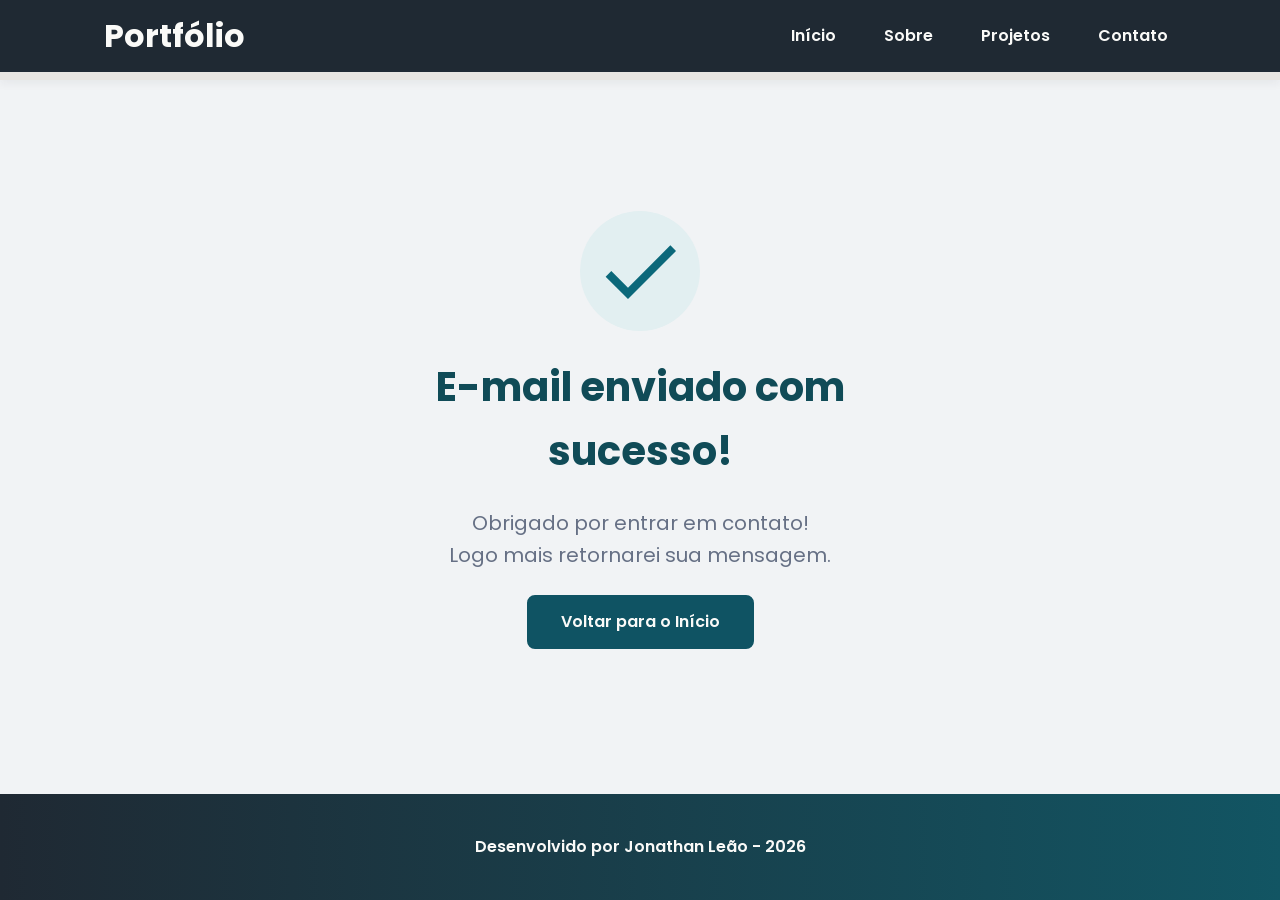
==== success.html @ 7e12179d "✨ New Feature:  Implementa validações e funcionalidades JavaScript" ====
<!DOCTYPE html>
<html lang="pt-br">

<head>
    <meta charset="UTF-8">
    <meta name="viewport" content="width=device-width, initial-scale=1.0">
    <meta name="author" content="Jonathan Leão">

    <meta name="description"
        content="Confirmação de envio de mensagem do portfólio de Jonathan Leão.">

    <meta name="robots" content="noindex, follow">

    <!-- Fonte do Google - Poppins -->
    <link href="https://fonts.googleapis.com/css2?family=Poppins&display=swap" rel="stylesheet">

    <!-- Favicon -->
    <link rel="icon" type="image/svg+xml" href="./assets/img/favicon.svg">

    <!-- CSS -->
    <link rel="stylesheet" href="./assets/css/styles.css">

    <title>Mensagem Enviada | Jonathan Leão</title>
</head>

<body>

    <!-- Cabeçalho da Página -->
    <header>
        <div class="menu-content">
            <a href="index.html" id="titulo">Portfólio</a>

            <!-- Menu de Navegação -->
            <nav>
                <ul class="menu-list">
                    <li><a href="index.html#hero">Início</a></li>
                    <li><a href="index.html#about">Sobre</a></li>
                    <li><a href="index.html#projects">Projetos</a></li>
                    <li><a href="index.html#contact">Contato</a></li>
                </ul>
            </nav>
        </div>
    </header>

    <!-- Conteúdo Principal da Página -->
    <main>

        <!-- Mensagem de Sucesso -->
        <section class="success-container">
            <article class="success-content">

                <figure class="success-icon">
                    <img src="./assets/img/success.svg"
                        alt="Ilustração de mensagem enviada com sucesso"
                        class="float-animation">
                </figure>

                <h1>E-mail enviado com sucesso!</h1>

                <h2>
                    Obrigado por entrar em contato!<br>
                    Logo mais retornarei sua mensagem.
                </h2>

                <a href="index.html" class="botao">Voltar para o Início</a>

            </article>
        </section>

    </main>

    <!-- Rodapé da Página -->
    <footer>
        Desenvolvido por Jonathan Leão - 2026
    </footer>

</body>

</html>
---- assets/css/styles.css ----
* {
    margin: 0;
    padding: 0;
    box-sizing: border-box;
    font-family: 'Poppins', sans-serif;
    font-weight: 400;
    text-decoration: none;
    outline: none;
}

:root {
    /* Paleta de Cores - Azul */
    --blue-50: #F2F7F7;
    --blue-100: #E2EFF1;
    --blue-200: #C7E0E4;
    --blue-300: #91BEC6;
    --blue-400: #5796A2;
    --blue-500: #176B7A;
    --blue-600: #155F6D;
    --blue-700: #125563;
    --blue-800: #104B57;
    --blue-900: #0D3D47;

    /* Cores Neutras */
    --gray-200: #E7E5E1;
    --gray-400: #667085;
    --graphite: #1F2933;
    --black: #2D3748;
    --white: #FAFAF8;
    --page-bg: #F1F3F5;

    /* Cores de Estado */
    --error: #e63946;

    /* Sombras */
    --shadow-sm: 0 0.25rem 0.5rem rgba(31, 41, 51, 0.05);
    --shadow-md: 0 0.25rem 0.75rem rgba(23, 107, 122, 0.16);
    --shadow-lg: 0 0.5rem 1.5rem rgba(31, 41, 51, 0.10);

    /* Espaçamentos */
    --spacing-xs: 0.5rem;
    --spacing-sm: 1rem;
    --spacing-md: 1.5rem;
    --spacing-lg: 2rem;
    --spacing-xl: 3rem;
    --spacing-2xl: 4rem;

    /* Tamanhos de Fonte */
    --text-sm: 0.75rem;
    --text-base: 1rem;
    --text-lg: 1.25rem;
    --text-xl: 1.5rem;
    --text-2xl: 2rem;
    --text-3xl: 2.5rem;

    /* Border Radius */
    --radius-sm: 0.25rem;
    --radius-md: 0.5rem;
    --radius-lg: 1rem;
    --radius-xl: 2rem;
    --radius-full: 50%;

    /* Animação Padrão */
    --transition-default: all 0.3s ease;
}

html {
    scroll-behavior: smooth;
}

body {
    display: flex;
    flex-direction: column;
    min-height: 100vh;
    background-color: var(--page-bg);
    line-height: 1.6;
    color: var(--black);
}

main {
    flex: 1;
}

.section-container {
    max-width: 70rem;
    margin: 0 auto;
    padding: var(--spacing-xl) var(--spacing-md);
    scroll-margin-top: 6rem;
}

.buttons-container {
    display: flex;
    gap: var(--spacing-sm);
}

.botao,
.botao-outline {
    display: inline-block;
    padding: 0.75rem 2rem;
    border: 0.15rem solid transparent;
    border-radius: var(--radius-md);
    font-size: var(--text-base);
    font-weight: 600;
    text-align: center;
    cursor: pointer;
    transition: var(--transition-default);
}

/* Botão preenchido (primário) */
.botao {
    border-color: #0F5363;
    background-color: #0F5363;
    color: var(--white);
}

.botao:hover {
    border-color: #0B4350;
    background-color: #0B4350;
}

/* Botão outline (secundário) */
.botao-outline {
    border-color: var(--blue-500);
    background-color: transparent;
    color: var(--blue-500);
}

.botao-outline:hover {
    border-color: var(--blue-500);
    background-color: var(--blue-500);
    color: var(--white);
    transform: translateY(-0.25rem);
}

/* Modificador para botões pequenos (usado em projetos) */
.botao.botao-sm,
.botao-outline.botao-sm {
    min-width: 6rem;
    padding: 0.25rem var(--spacing-sm);
    border-width: 0.125rem;
    border-radius: 0.25rem;
    font-size: var(--text-sm);
}

header {
    position: sticky;
    top: 0;
    z-index: 1000;
    width: 100%;
    height: 5rem;
    border-bottom: var(--spacing-xs) solid var(--gray-200);
    background-color: var(--graphite);
    box-shadow: var(--shadow-sm);
}

header a {
    font-weight: 600;
    color: var(--white);
    transition: color 0.3s ease;
}

header a:hover {
    color: var(--blue-300);
}

#titulo {
    font-size: var(--text-2xl);
    font-weight: 700;
}

.menu-content {
    display: flex;
    justify-content: space-between;
    align-items: center;
    max-width: 70rem;
    height: 100%;
    margin: 0 auto;
    padding: 0 var(--spacing-md);
}

.menu-list {
    display: flex;
    gap: var(--spacing-lg);
    list-style: none;
}

.menu-list a {
    padding: var(--spacing-xs);
}

.hero-container {
    display: flex;
    align-items: center;
    gap: var(--spacing-2xl);
    min-height: calc(100vh - 5rem);
}

.hero-content {
    display: flex;
    flex: 1;
    flex-direction: column;
    gap: var(--spacing-md);
}

.hero-content span {
    font-size: var(--text-xl);
    font-weight: 700;
}

.hero-content h1 {
    font-size: var(--text-3xl);
    font-weight: 700;
}

.hero-content p,
.about-content p,
.contact-info p {
    font-size: var(--text-lg);
    color: var(--gray-400);
}

.hero-image {
    display: flex;
    flex: 1;
    justify-content: center;
}

.hero-image img {
    width: 100%;
    max-width: 100%;
    border-radius: var(--radius-xl);
}

/* Animação flutuante */
@keyframes float {

    0%,
    100% {
        transform: translateY(0);
    }

    50% {
        transform: translateY(-1.25rem);
    }
}

.float-animation {
    animation: float 3s ease-in-out infinite;
}

.about-container {
    display: flex;
    align-items: center;
    gap: var(--spacing-2xl);
    margin: var(--spacing-2xl) auto;
    border-radius: var(--radius-lg);
    background-color: var(--white);
}

.about-image {
    flex: 0 0 17.5rem;
}

.about-image img {
    width: 100%;
    border: 0.35rem solid var(--blue-500);
    border-radius: var(--radius-full);
    box-shadow: var(--shadow-lg);
}

.about-content h2,
.projects-container h2,
.contact-info h2 {
    margin-bottom: var(--spacing-md);
    font-size: var(--text-3xl);
    font-weight: 700;
    color: var(--blue-800);
}

.about-content p {
    margin-bottom: var(--spacing-sm);
    text-align: justify;
}

.about-buttons-data {
    display: flex;
    justify-content: space-between;
    align-items: center;
    gap: var(--spacing-lg);
    margin-top: var(--spacing-lg);
}

.about-buttons-data .botao {
    margin-right: auto;
}

.data-container {
    display: flex;
    gap: var(--spacing-lg);
    margin-top: 0;
}

.data-item {
    display: flex;
    flex-direction: column;
    align-items: center;
}

.data-number {
    font-size: var(--text-xl);
    font-weight: 700;
    text-align: center;
    color: var(--blue-500);
}

.data-label {
    font-size: var(--text-base);
    text-align: center;
    color: var(--gray-400);
}

.projects-container {
    scroll-margin-top: 3rem;
    margin: var(--spacing-2xl) auto;
    text-align: center;
}

.projects-swiper {
    position: relative;
    width: 100%;
    padding: var(--spacing-sm) var(--spacing-xl) var(--spacing-xl);
    overflow: hidden;
}

.project-card {
    display: flex;
    flex-direction: column;
    width: 100%;
    height: 100%;
    border: 0.15rem solid var(--gray-200);
    border-radius: var(--radius-lg);
    background-color: var(--white);
    box-shadow: var(--shadow-sm);
    overflow: hidden;
    transition: var(--transition-default);
}

.project-card:hover {
    box-shadow: var(--shadow-lg);
}

.project-image {
    display: flex;
    align-items: center;
    justify-content: center;
    width: 100%;
    height: 10rem;
    background: linear-gradient(135deg, var(--blue-50) 0%, var(--blue-100) 100%);
}

.project-image img {
    width: 75%;
    height: 75%;
    max-width: 7rem;
    max-height: 7rem;
    object-fit: contain;
    transition: transform 0.3s ease;
}

.project-content {
    display: flex;
    flex: 1;
    flex-direction: column;
    padding: var(--spacing-md);
    text-align: left;
}

.project-content h3 {
    margin-bottom: 0.75rem;
    font-size: var(--text-lg);
    font-weight: 700;
}

.project-content p {
    flex: 1;
    margin-bottom: var(--spacing-sm);
    font-size: 0.95rem;
    color: var(--gray-400);
}

.project-tags {
    display: flex;
    flex-wrap: wrap;
    gap: var(--spacing-xs);
}

.tag {
    padding: 0.375rem 0.75rem;
    border-radius: var(--radius-sm);
    background-color: var(--blue-100);
    font-size: var(--text-sm);
    font-weight: 600;
    color: var(--blue-800);
}

.project-buttons {
    display: flex;
    justify-content: center;
    align-items: center;
    gap: 0.75rem;
    margin-top: var(--spacing-sm);
}

.swiper-wrapper {
    align-items: stretch;
}

.swiper-slide {
    display: flex;
    height: auto;
}

/* Botões do Swiper (navegação) */
.swiper-button-next,
.swiper-button-prev {
    width: 3rem;
    height: 3rem;
}

.swiper-button-next:after,
.swiper-button-prev:after {
    font-size: var(--text-lg);
    color: var(--blue-500);
}

.swiper-button-next:hover:after,
.swiper-button-prev:hover:after {
    color: var(--blue-800);
}

/* Indicadores de paginação */
.swiper-pagination-bullet {
    width: 0.75rem;
    height: 0.75rem;
    background-color: var(--gray-200);
    opacity: 1;
}

.swiper-pagination-bullet-active {
    width: var(--spacing-lg);
    border-radius: var(--radius-sm);
    background-color: var(--blue-500);
}

.contact-container {
    display: grid;
    grid-template-columns: 1fr 1fr;
    gap: var(--spacing-2xl);
}

.contact-info h2 {
    margin-bottom: var(--spacing-md);
}

.contact-info p {
    margin-bottom: var(--spacing-lg);
}

.social-container {
    display: flex;
    justify-content: center;
    gap: var(--spacing-xl);
}

.social-icon {
    width: 5rem;
    height: 5rem;
    padding: 0.75rem;
    border-radius: var(--radius-md);
    transition: var(--transition-default);
}

.social-icon img {
    width: 100%;
    filter: brightness(0) saturate(100%);
    transition: filter 0.3s ease;
}

.social-icon:hover img {
    filter: brightness(0)
            saturate(100%)
            invert(34%)
            sepia(35%)
            saturate(1090%)
            hue-rotate(142deg)
            brightness(88%)
            contrast(92%);
}

/* Formulário */
form {
    display: flex;
    flex-direction: column;
    gap: 0.75rem;
}

form label {
    font-size: var(--text-base);
    font-weight: 600;
}

form input,
form textarea {
    width: 100%;
    padding: 0.5rem var(--spacing-sm);
    border: 0.25rem solid var(--gray-200);
    border-radius: var(--radius-md);
    font-family: inherit;
    font-size: var(--text-base);
    transition: border-color 0.3s ease;
}

form input:focus,
form textarea:focus {
    border-color: var(--blue-500);
    outline: none;
}

form textarea {
    min-height: 5rem;
    resize: none;
}

form span {
    margin-top: -0.75rem;
    font-size: var(--text-sm);
    color: var(--error);
}

footer {
    padding: 2.5rem;
    background: linear-gradient(to right, var(--graphite), var(--blue-700));
    font-weight: 600;
    text-align: center;
    color: var(--white);
}

.success-container {
    display: flex;
    flex-direction: column;
    justify-content: center;
    align-items: center;
    width: 100%;
    min-height: calc(100vh - 12.5rem);
    padding: var(--spacing-xl) var(--spacing-md);
}

.success-content {
    display: flex;
    flex-direction: column;
    align-items: center;
    gap: var(--spacing-md);
    max-width: 37.5rem;
    text-align: center;
}

.success-content h1 {
    font-size: var(--text-3xl);
    font-weight: 700;
    color: var(--blue-800);
}

.success-content h2 {
    font-size: var(--text-lg);
    color: var(--gray-400);
}

.success-icon {
    display: flex;
    align-items: center;
    justify-content: center;
    width: 7.5rem;
    height: 7.5rem;
    border-radius: var(--radius-full);
    background-color: var(--blue-100);
}

.success-icon img {
    width: 6rem;
    height: 6rem;
    filter: brightness(0)
            saturate(100%)
            invert(34%)
            sepia(35%)
            saturate(1090%)
            hue-rotate(142deg)
            brightness(88%)
            contrast(92%);
}

/* ========================================
    RESPONSIVIDADE - TABLETS
======================================== */

@media screen and (max-width: 1024px) {

    /* Layout */
    .section-container {
        padding: var(--spacing-lg) var(--spacing-md);
    }

    /* Tipografia */
    .section-container h1 {
        font-size: var(--text-3xl);
    }

    .section-container h2 {
        font-size: var(--text-2xl);
    }

    .section-container p  {
        font-size: var(--text-base);
    }

    .section-container span {
        font-size: var(--text-lg);
    }

    .success-content h1 {
        font-size: var(--text-3xl);
    }

    .success-content h2 {
        font-size: var(--text-xl);
    }

    /* Header - Oculta menu em telas pequenas */
    @media (max-width: 768px) {
        .menu-list {
            display: none;
        }
    }

    /* Hero */
    .hero-container {
        flex-direction: column-reverse;
        gap: var(--spacing-lg);
        min-height: 60vh;
        text-align: center;
    }

    .hero-content,
    .hero-image {
        width: 90%;
    }

    .hero-image img {
        object-fit: cover;
    }

    .buttons-container {
        justify-content: center;
        width: 100%;
    }

    .hero-container .botao,
    .hero-container .botao-outline {
        padding: 0.75rem 1.5rem;
        font-size: 0.95rem;
        white-space: nowrap;
    }

    /* About */
    .about-container {
        flex-direction: column;
        gap: var(--spacing-md);
        margin: var(--spacing-lg);
        padding: var(--spacing-lg);
    }

    .about-image {
        flex: 0 0 auto;
        width: 100%;
        display: flex;
        justify-content: center;
    }

    .about-image img {
        max-width: 16rem;
        width: 100%;
    }

    .about-content {
        width: 100%;
    }

    .about-buttons-data {
        flex-direction: column;
        gap: var(--spacing-md);
        align-items: stretch;
    }

    .about-buttons-data .botao {
        margin-right: 0;
    }

    .data-container {
        justify-content: center;
        width: 100%;
    }

    /* Projects */
    .projects-container {
        margin: var(--spacing-lg) auto 0;
    }

    .projects-swiper {
        margin: 0;
        padding: var(--spacing-sm) var(--spacing-lg) 2.5rem;
    }

    .project-card {
        width: 100%;
        height: 30rem;
        min-height: 30rem;
        max-height: 30rem;
        max-width: 100%;
    }

    .project-content {
        display: flex;
        flex-direction: column;
        justify-content: space-between;
        height: 100%;
    }

    .project-content p {
        flex: 1;
        overflow: hidden;
    }

    .project-tags {
        min-height: 2.5rem;
        align-items: flex-start;
    }

    .swiper-wrapper {
        align-items: stretch;
    }

    .swiper-slide {
        display: flex;
        justify-content: center;
        align-items: stretch;
        height: auto;
    }

    .swiper-button-next,
    .swiper-button-prev {
        display: none;
    }

    /* Contact */
    .contact-container {
        grid-template-columns: 1fr;
        gap: var(--spacing-lg);
        width: 90%;
        margin: 0 auto;
    }

    /* Success Page */
    .success-container {
        padding: var(--spacing-xl) var(--spacing-md);
        min-height: calc(100vh - 10rem);
    }

    .success-content {
        gap: var(--spacing-lg);
        max-width: 35rem;
    }

    .success-icon {
        width: 6rem;
        height: 6rem;
    }

    .success-icon img {
        width: 5rem;
        height: 5rem;
    }
}

/* ========================================
    RESPONSIVIDADE - MOBILE
=========================================== */

@media screen and (max-width: 480px) {

    /* Layout */
    .section-container {
        padding: var(--spacing-md) var(--spacing-sm);
    }

    /* Tipografia Mobile */
    .section-container h1 {
        font-size: var(--text-xl);
    }

    .section-container h2 {
        font-size: var(--text-xl);
    }

    .section-container p {
        font-size: var(--text-base);
    }

    .section-container span {
        font-size: var(--text-lg);
    }

    .success-content h1 {
        font-size: var(--text-xl);
    }

    .success-content h2 {
        font-size: var(--text-base);
    }

    /* Header */
    #titulo {
        font-size: var(--text-xl);
    }

    .menu-list {
        display: none;
    }

    /* Hero */
    .hero-container {
        gap: var(--spacing-sm);
    }

    .hero-content {
        gap: var(--spacing-xs);
        width: 100%;
    }

    .buttons-container {
        flex-direction: column;
        gap: 0.75rem;
        width: 100%;
    }

    .buttons-container .botao,
    .buttons-container .botao-outline {
        width: 100%;
    }

    .hero-container .botao,
    .hero-container .botao-outline {
        padding: 0.75rem 1rem;
        font-size: 0.95rem;
        white-space: nowrap;
    }

    .hero-image {
        width: 100%;
    }

    .hero-image img {
        max-width: 20rem;
    }

    /* About */
    .about-container {
        margin: var(--spacing-lg) 0.5rem;
        padding: var(--spacing-md);
    }

    .about-image img {
        max-width: 14rem;
    }

    .about-buttons-data .botao,
    .about-buttons-data .botao-outline {
        width: 100%;
        padding: 0.75rem var(--spacing-lg);
        font-size: var(--text-base);
        text-align: center;
    }

    .data-number {
        font-size: var(--text-lg);
    }

    .data-label {
        font-size: var(--text-sm);
    }

    /* Projects */
    .projects-container {
        margin: var(--spacing-lg) auto 0;
    }

    .projects-swiper {
        position: relative;
        margin: 0;
        padding: var(--spacing-sm) 0 2rem 0;
        overflow: visible;
    }

    .project-card {
        width: 100%;
        height: 20rem;
        max-width: 20rem;
    }

    .project-image {
        height: 10rem;
    }

    .project-content {
        padding: var(--spacing-md);
    }

    .project-content h3 {
        font-size: 1.25rem;
    }

    .project-content p {
        font-size: 0.95rem;
    }

    /* Contact */
    .contact-container {
        width: 100%;
    }

    .contact-info p {
        margin-bottom: var(--spacing-md);
    }

    .social-container {
        flex-wrap: wrap;
        gap: var(--spacing-lg);
        margin-bottom: var(--spacing-xs);
    }

    .social-icon {
        width: 4rem;
        height: 4rem;
    }

    /* Formulário */
    form {
        gap: var(--spacing-sm);
    }

    form label {
        font-size: 0.95rem;
    }

    form input,
    form textarea {
        padding: 0.75rem;
        font-size: var(--text-base);
    }

    form button {
        padding: 0.75rem var(--spacing-md);
        font-size: var(--text-base);
    }

    /* Footer */
    footer {
        padding: var(--spacing-md) var(--spacing-sm);
        font-size: var(--text-sm);
    }
    
    /* Success Page */
    .success-container {
        padding: var(--spacing-lg) var(--spacing-sm);
        min-height: calc(100vh - 8rem);
    }

    .success-content {
        gap: var(--spacing-md);
        max-width: 100%;
        padding: 0 var(--spacing-sm);
    }

    .success-icon {
        width: 5rem;
        height: 5rem;
    }

    .success-icon img {
        width: 4rem;
        height: 4rem;
    }

    .success-content .botao {
        width: 100%;
        max-width: 20rem;
        padding: 0.75rem var(--spacing-lg);
    }

}
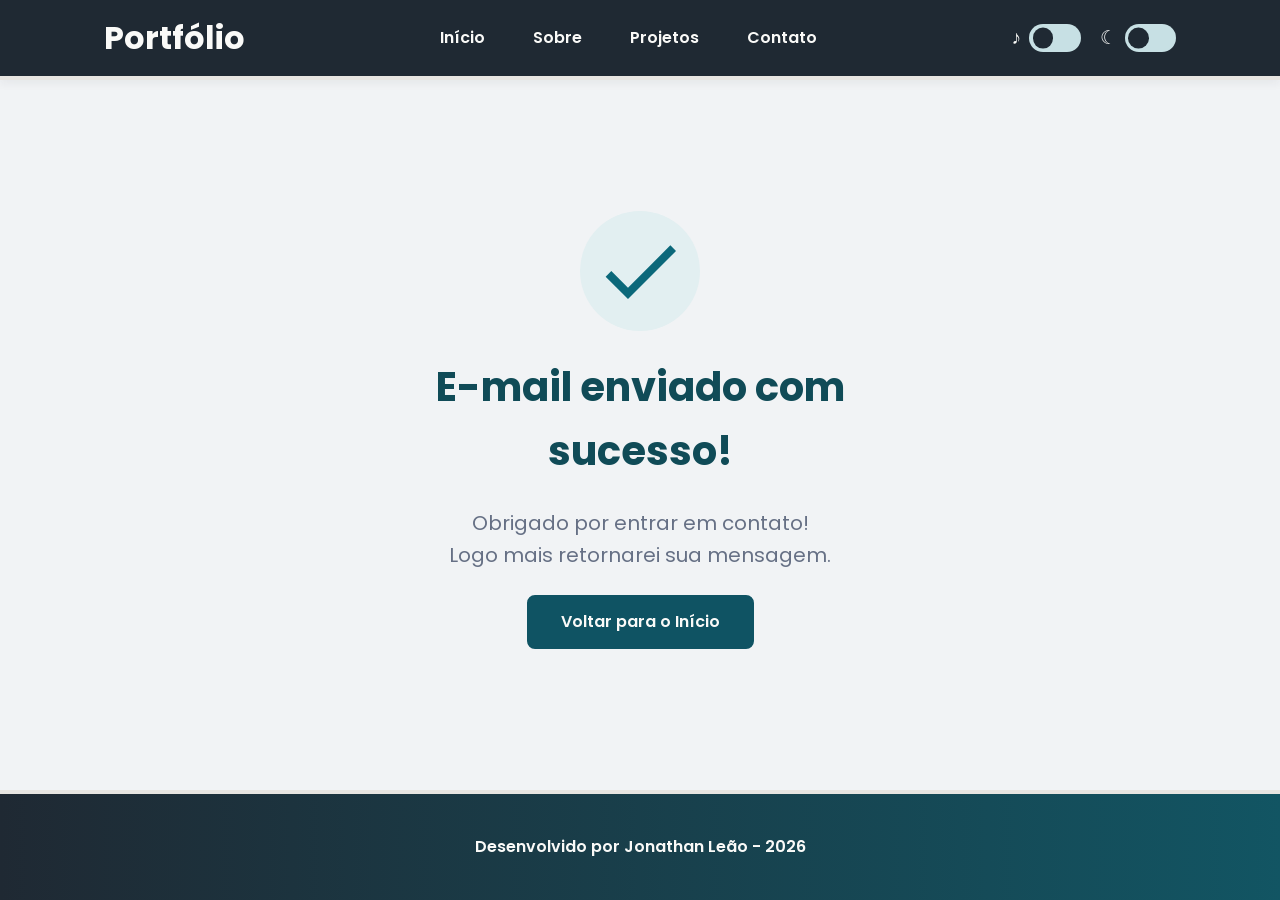
==== commit b6294ff1: "🚀 RELEASE: Finaliza versão do portfólio pessoal" ====
--- a/success.html
+++ b/success.html
@@ -2,78 +2,292 @@
 <html lang="pt-br">
 
 <head>
+
     <meta charset="UTF-8">
-    <meta name="viewport" content="width=device-width, initial-scale=1.0">
-    <meta name="author" content="Jonathan Leão">
-
-    <meta name="description"
-        content="Confirmação de envio de mensagem do portfólio de Jonathan Leão.">
-
-    <meta name="robots" content="noindex, follow">
+
+    <meta
+        name="viewport"
+        content="width=device-width, initial-scale=1.0"
+    >
+
+    <meta
+        name="author"
+        content="Jonathan Leão"
+    >
+
+    <meta
+        name="description"
+        content="Confirmação de envio de mensagem do portfólio de Jonathan Leão."
+    >
+
+    <meta
+        name="robots"
+        content="noindex, follow"
+    >
+
 
     <!-- Fonte do Google - Poppins -->
-    <link href="https://fonts.googleapis.com/css2?family=Poppins&display=swap" rel="stylesheet">
+    <link
+        href="https://fonts.googleapis.com/css2?family=Poppins&display=swap"
+        rel="stylesheet"
+    >
+
 
     <!-- Favicon -->
-    <link rel="icon" type="image/svg+xml" href="./assets/img/favicon.svg">
+    <link
+        rel="icon"
+        type="image/svg+xml"
+        href="./assets/img/favicon.svg"
+    >
+
 
     <!-- CSS -->
-    <link rel="stylesheet" href="./assets/css/styles.css">
-
-    <title>Mensagem Enviada | Jonathan Leão</title>
+    <link
+        rel="stylesheet"
+        href="./assets/css/styles.css"
+    >
+
+
+    <title>
+        Mensagem Enviada | Jonathan Leão
+    </title>
+
 </head>
 
+
 <body>
 
-    <!-- Cabeçalho da Página -->
+
+    <!-- =================================================
+         CABEÇALHO
+    ================================================== -->
+
     <header>
+
         <div class="menu-content">
-            <a href="index.html" id="titulo">Portfólio</a>
+
+
+            <!-- Título -->
+            <a
+                href="index.html"
+                id="titulo"
+            >
+                Portfólio
+            </a>
+
 
             <!-- Menu de Navegação -->
             <nav>
+
                 <ul class="menu-list">
-                    <li><a href="index.html#hero">Início</a></li>
-                    <li><a href="index.html#about">Sobre</a></li>
-                    <li><a href="index.html#projects">Projetos</a></li>
-                    <li><a href="index.html#contact">Contato</a></li>
+
+                    <li>
+                        <a href="index.html#hero">
+                            Início
+                        </a>
+                    </li>
+
+                    <li>
+                        <a href="index.html#about">
+                            Sobre
+                        </a>
+                    </li>
+
+                    <li>
+                        <a href="index.html#projects">
+                            Projetos
+                        </a>
+                    </li>
+
+                    <li>
+                        <a href="index.html#contact">
+                            Contato
+                        </a>
+                    </li>
+
                 </ul>
+
             </nav>
+
+
+            <!-- Controles do Cabeçalho -->
+            <div class="header-controls">
+
+
+                <!-- Controle de Áudio -->
+                <div class="control-item">
+
+                    <span
+                        class="control-icon"
+                        aria-hidden="true"
+                    >
+                        ♪
+                    </span>
+
+                    <button
+                        id="audio-toggle"
+                        class="theme-switch"
+                        type="button"
+                        aria-label="Ativar música"
+                        aria-pressed="false"
+                        title="Ativar ou desativar música"
+                    >
+
+                        <span class="theme-switch-track">
+
+                            <span class="theme-switch-thumb">
+                            </span>
+
+                        </span>
+
+                    </button>
+
+                </div>
+
+
+                <!-- Controle de Tema -->
+                <div class="control-item">
+
+                    <span
+                        class="control-icon"
+                        aria-hidden="true"
+                        title="Modo escuro"
+                    >
+                        ☾
+                    </span>
+
+                    <button
+                        id="theme-toggle"
+                        class="theme-switch"
+                        type="button"
+                        aria-label="Ativar modo escuro"
+                        aria-pressed="false"
+                        title="Ativar ou desativar modo escuro"
+                    >
+
+                        <span class="theme-switch-track">
+
+                            <span class="theme-switch-thumb">
+                            </span>
+
+                        </span>
+
+                    </button>
+
+                </div>
+
+
+            </div>
+
+
         </div>
+
     </header>
 
-    <!-- Conteúdo Principal da Página -->
+
+
+    <!-- =================================================
+         CONTEÚDO PRINCIPAL
+    ================================================== -->
+
     <main>
 
-        <!-- Mensagem de Sucesso -->
+
+        <!-- =================================================
+             MENSAGEM DE SUCESSO
+        ================================================== -->
+
         <section class="success-container">
+
             <article class="success-content">
 
+
+                <!-- Ícone de sucesso -->
                 <figure class="success-icon">
-                    <img src="./assets/img/success.svg"
+
+                    <img
+                        src="./assets/img/success.svg"
                         alt="Ilustração de mensagem enviada com sucesso"
-                        class="float-animation">
+                        class="float-animation"
+                    >
+
                 </figure>
 
-                <h1>E-mail enviado com sucesso!</h1>
-
+
+                <!-- Título -->
+                <h1>
+                    E-mail enviado com sucesso!
+                </h1>
+
+
+                <!-- Mensagem -->
                 <h2>
-                    Obrigado por entrar em contato!<br>
+
+                    Obrigado por entrar em contato!
+
+                    <br>
+
                     Logo mais retornarei sua mensagem.
+
                 </h2>
 
-                <a href="index.html" class="botao">Voltar para o Início</a>
+
+                <!-- Botão para retornar ao portfólio -->
+                <a
+                    href="index.html"
+                    class="botao"
+                >
+                    Voltar para o Início
+                </a>
+
 
             </article>
+
         </section>
 
+
     </main>
 
-    <!-- Rodapé da Página -->
+
+
+    <!-- =================================================
+         RODAPÉ
+    ================================================== -->
+
     <footer>
+
         Desenvolvido por Jonathan Leão - 2026
+
     </footer>
 
+
+
+    <!-- =================================================
+         MÚSICA AMBIENTE
+    ================================================== -->
+
+    <audio
+        id="background-audio"
+        preload="metadata"
+        loop
+    >
+
+        <source
+            src="./assets/audio/portfolio-music.mp3"
+            type="audio/mpeg"
+        >
+
+    </audio>
+
+
+
+    <!-- =================================================
+         JAVASCRIPT
+    ================================================== -->
+
+    <script src="./assets/js/script.js"></script>
+
+
 </body>
 
 </html>
--- a/assets/css/styles.css
+++ b/assets/css/styles.css
@@ -9,7 +9,7 @@
 }
 
 :root {
-    /* Paleta de Cores - Azul */
+    /* Paleta de cores - azul */
     --blue-50: #F2F7F7;
     --blue-100: #E2EFF1;
     --blue-200: #C7E0E4;
@@ -21,7 +21,7 @@
     --blue-800: #104B57;
     --blue-900: #0D3D47;
 
-    /* Cores Neutras */
+    /* Cores neutras */
     --gray-200: #E7E5E1;
     --gray-400: #667085;
     --graphite: #1F2933;
@@ -29,7 +29,7 @@
     --white: #FAFAF8;
     --page-bg: #F1F3F5;
 
-    /* Cores de Estado */
+    /* Cores de estado */
     --error: #e63946;
 
     /* Sombras */
@@ -45,7 +45,7 @@
     --spacing-xl: 3rem;
     --spacing-2xl: 4rem;
 
-    /* Tamanhos de Fonte */
+    /* Tamanhos de fonte */
     --text-sm: 0.75rem;
     --text-base: 1rem;
     --text-lg: 1.25rem;
@@ -53,14 +53,14 @@
     --text-2xl: 2rem;
     --text-3xl: 2.5rem;
 
-    /* Border Radius */
+    /* Bordas arredondadas */
     --radius-sm: 0.25rem;
     --radius-md: 0.5rem;
     --radius-lg: 1rem;
     --radius-xl: 2rem;
     --radius-full: 50%;
 
-    /* Animação Padrão */
+    /* Transição padrão */
     --transition-default: all 0.3s ease;
 }
 
@@ -106,7 +106,7 @@
     transition: var(--transition-default);
 }
 
-/* Botão preenchido (primário) */
+/* Botão primário */
 .botao {
     border-color: #0F5363;
     background-color: #0F5363;
@@ -118,7 +118,7 @@
     background-color: #0B4350;
 }
 
-/* Botão outline (secundário) */
+/* Botão secundário */
 .botao-outline {
     border-color: var(--blue-500);
     background-color: transparent;
@@ -132,7 +132,7 @@
     transform: translateY(-0.25rem);
 }
 
-/* Modificador para botões pequenos (usado em projetos) */
+/* Botões pequenos - projetos */
 .botao.botao-sm,
 .botao-outline.botao-sm {
     min-width: 6rem;
@@ -148,7 +148,7 @@
     z-index: 1000;
     width: 100%;
     height: 5rem;
-    border-bottom: var(--spacing-xs) solid var(--gray-200);
+    border-bottom: 0.25rem solid var(--gray-200);
     background-color: var(--graphite);
     box-shadow: var(--shadow-sm);
 }
@@ -188,11 +188,93 @@
     padding: var(--spacing-xs);
 }
 
+
+/* =================================================
+   SWITCH DE TEMA
+================================================= */
+
+.theme-switch {
+    display: flex;
+    align-items: center;
+    justify-content: center;
+
+    margin-left: var(--spacing-sm);
+
+    border: none;
+    background: transparent;
+
+    cursor: pointer;
+}
+
+.theme-switch-track {
+    position: relative;
+    display: block;
+
+    width: 3.2rem;
+    height: 1.7rem;
+
+    border-radius: 999px;
+
+    background-color: var(--blue-200);
+
+    transition: background-color 0.3s ease;
+}
+
+.theme-switch-thumb {
+    position: absolute;
+
+    top: 50%;
+    left: 0.2rem;
+
+    width: 1.3rem;
+    height: 1.3rem;
+
+    border-radius: var(--radius-full);
+
+    background-color: var(--graphite);
+
+    transform: translateY(-50%);
+
+    transition:
+        left 0.3s ease,
+        background-color 0.3s ease;
+}
+
+/* Estado ativo do switch */
+.theme-switch.active .theme-switch-track {
+    background-color: var(--blue-500);
+}
+
+.theme-switch.active .theme-switch-thumb {
+    left: 1.7rem;
+
+    background-color: var(--white);
+}
+
 .hero-container {
+    position: relative;
     display: flex;
     align-items: center;
     gap: var(--spacing-2xl);
     min-height: calc(100vh - 5rem);
+    overflow: hidden;
+}
+
+/* Fundo interativo do Hero */
+#hero-background {
+    position: absolute;
+    inset: 0;
+    width: 100%;
+    height: 100%;
+    z-index: 0;
+    pointer-events: none;
+}
+
+/* Mantém o conteúdo acima do fundo interativo */
+.hero-content,
+.hero-image {
+    position: relative;
+    z-index: 1;
 }
 
 .hero-content {
@@ -215,7 +297,13 @@
 .hero-content p,
 .about-content p,
 .contact-info p {
+    max-width: 30rem;
+
+    margin-bottom: var(--spacing-md);
+
     font-size: var(--text-lg);
+    line-height: 1.6;
+
     color: var(--gray-400);
 }
 
@@ -231,7 +319,7 @@
     border-radius: var(--radius-xl);
 }
 
-/* Animação flutuante */
+/* Animação flutuante da imagem */
 @keyframes float {
 
     0%,
@@ -248,68 +336,295 @@
     animation: float 3s ease-in-out infinite;
 }
 
+/* =================================================
+   CONTROLES DO CABEÇALHO
+================================================= */
+
+.header-controls {
+    display: flex;
+    flex-direction: row;
+    align-items: center;
+    gap: 1.2rem;
+}
+
+.control-item {
+    display: flex;
+    flex-direction: row;
+    align-items: center;
+    gap: 0.5rem;
+}
+
+.control-icon {
+    display: flex;
+    align-items: center;
+    justify-content: center;
+
+    color: var(--white);
+    font-size: 1.2rem;
+    line-height: 1;
+}
+
+.header-controls .theme-switch {
+    flex-shrink: 0;
+    margin: 0;
+}
+
+/* =================================================
+   ANIMAÇÃO DE ENTRADA DOS TEXTOS DO HERO
+================================================= */
+
+@keyframes textDrop {
+
+    from {
+        opacity: 0;
+        transform: translateY(-80px);
+    }
+
+    to {
+        opacity: 1;
+        transform: translateY(0);
+    }
+}
+
+/* Saudação */
+.hero-content > span {
+    animation: textDrop 0.8s ease-out both;
+}
+
+/* Título */
+.hero-content > h1 {
+    animation: textDrop 0.8s ease-out 0.20s both;
+}
+
+/* Descrição */
+.hero-content > p {
+    animation: textDrop 0.8s ease-out 0.40s both;
+}
+
+/* =================================================
+   SOBRE MIM
+================================================= */
+
 .about-container {
-    display: flex;
+    display: grid;
+    grid-template-columns: 18rem 1fr;
     align-items: center;
     gap: var(--spacing-2xl);
+
     margin: var(--spacing-2xl) auto;
+    padding: var(--spacing-xl);
+
+    border: 1px solid var(--gray-200);
     border-radius: var(--radius-lg);
+
     background-color: var(--white);
-}
-
+    box-shadow: var(--shadow-sm);
+
+    transition:
+        box-shadow 0.3s ease,
+        transform 0.3s ease;
+}
+
+
+/* Efeito discreto no card */
+.about-container:hover {
+    box-shadow: var(--shadow-lg);
+    transform: translateY(-4px);
+}
+
+
+/* =================================================
+   PERFIL
+================================================= */
+
+.about-profile {
+    display: flex;
+    flex-direction: column;
+    align-items: center;
+
+    gap: 0;
+
+    padding-right: var(--spacing-xl);
+    border-right: 1px solid var(--gray-200);
+
+    text-align: center;
+}
+
+/* Foto */
 .about-image {
-    flex: 0 0 17.5rem;
-}
+    width: 13.5rem;
+    height: 13.5rem;
+    margin-bottom: var(--spacing-xs);
+}
+
 
 .about-image img {
     width: 100%;
-    border: 0.35rem solid var(--blue-500);
+    height: 100%;
+
+    border: 0.3rem solid var(--blue-500);
     border-radius: var(--radius-full);
+
+    object-fit: cover;
+
+    box-shadow: var(--shadow-md);
+
+    transition:
+        transform 0.3s ease,
+        box-shadow 0.3s ease;
+}
+
+
+/* Efeito discreto na foto */
+.about-image img:hover {
+    transform: scale(1.03);
     box-shadow: var(--shadow-lg);
 }
 
-.about-content h2,
-.projects-container h2,
-.contact-info h2 {
+
+/* Nome */
+.about-profile h3 {
+    margin-bottom: 0.25rem;
+
+    font-size: var(--text-xl);
+    font-weight: 700;
+    color: var(--blue-900);
+}
+
+.about-role {
+    margin-bottom: 0.7%;
+
+    font-size: 0.95rem;
+    font-weight: 600;
+    color: var(--gray-400);
+}
+
+.soft-skills {
+    width: 100%;
+    margin-top: 0.5rem;
+}
+
+.soft-skills h4 {
+    margin-bottom: 0.75rem;
+
+    font-size: var(--text-base);
+    font-weight: 700;
+    color: var(--blue-800);
+}
+
+
+.soft-skills-list {
+    display: flex;
+    flex-wrap: wrap;
+    justify-content: center;
+
+    gap: 0.6rem;
+}
+
+
+/* Tags das Soft Skills */
+.soft-skill {
+    padding: 0.5rem 0.8rem;
+
+    border: 1px solid var(--blue-200);
+    border-radius: var(--radius-md);
+
+    background-color: var(--blue-50);
+
+    font-size: 0.85rem;
+    font-weight: 600;
+
+    color: var(--blue-800);
+
+    transition:
+        background-color 0.3s ease,
+        border-color 0.3s ease,
+        transform 0.3s ease;
+}
+
+
+/* Efeito ao passar o mouse nas Soft Skills */
+.soft-skill:hover {
+    border-color: var(--blue-500);
+    background-color: var(--blue-100);
+    transform: translateY(-2px);
+}
+
+
+/* =================================================
+   CONTEÚDO DO SOBRE
+================================================= */
+
+.about-content {
+    min-width: 0;
+}
+
+
+.about-content h2 {
     margin-bottom: var(--spacing-md);
+
     font-size: var(--text-3xl);
     font-weight: 700;
+
     color: var(--blue-800);
 }
+
 
 .about-content p {
     margin-bottom: var(--spacing-sm);
+
+    font-size: var(--text-lg);
+
     text-align: justify;
-}
+
+    color: var(--gray-400);
+}
+
+
+/* =================================================
+   BOTÕES E DADOS DO GITHUB
+================================================= */
 
 .about-buttons-data {
     display: flex;
     justify-content: space-between;
     align-items: center;
+
     gap: var(--spacing-lg);
+
     margin-top: var(--spacing-lg);
 }
 
-.about-buttons-data .botao {
-    margin-right: auto;
-}
+
+.about-buttons-data .buttons-container {
+    display: flex;
+    gap: var(--spacing-sm);
+}
+
 
 .data-container {
     display: flex;
+    align-items: center;
+
     gap: var(--spacing-lg);
-    margin-top: 0;
-}
+}
+
 
 .data-item {
     display: flex;
     flex-direction: column;
     align-items: center;
-}
+
+    min-width: 5rem;
+}
+
 
 .data-number {
     font-size: var(--text-xl);
     font-weight: 700;
+
     text-align: center;
+
     color: var(--blue-500);
 }
 
@@ -335,36 +650,50 @@
 .project-card {
     display: flex;
     flex-direction: column;
-    width: 100%;
+
     height: 100%;
-    border: 0.15rem solid var(--gray-200);
+    min-height: 24rem;
+
+    overflow: hidden;
+
+    border: 1px solid var(--gray-200);
     border-radius: var(--radius-lg);
+
     background-color: var(--white);
     box-shadow: var(--shadow-sm);
-    overflow: hidden;
-    transition: var(--transition-default);
-}
-
-.project-card:hover {
-    box-shadow: var(--shadow-lg);
-}
-
+
+    transition:
+        transform 0.3s ease,
+        box-shadow 0.3s ease,
+        border-color 0.3s ease;
+}
+
+
+/* Hover do card */
 .project-image {
     display: flex;
     align-items: center;
     justify-content: center;
-    width: 100%;
-    height: 10rem;
-    background: linear-gradient(135deg, var(--blue-50) 0%, var(--blue-100) 100%);
-}
+
+    height: 9rem;
+
+    background-color: var(--blue-50);
+}
+
 
 .project-image img {
-    width: 75%;
-    height: 75%;
-    max-width: 7rem;
-    max-height: 7rem;
+    width: 5rem;
+    height: 5rem;
+
     object-fit: contain;
+
     transition: transform 0.3s ease;
+}
+
+
+/* Pequeno destaque no ícone */
+.project-card:hover .project-image img {
+    transform: scale(1.06);
 }
 
 .project-content {
@@ -420,7 +749,7 @@
     height: auto;
 }
 
-/* Botões do Swiper (navegação) */
+/* Navegação do Swiper */
 .swiper-button-next,
 .swiper-button-prev {
     width: 3rem;
@@ -438,7 +767,7 @@
     color: var(--blue-800);
 }
 
-/* Indicadores de paginação */
+/* Paginação do Swiper */
 .swiper-pagination-bullet {
     width: 0.75rem;
     height: 0.75rem;
@@ -497,7 +826,7 @@
             contrast(92%);
 }
 
-/* Formulário */
+/* Formulário de contato */
 form {
     display: flex;
     flex-direction: column;
@@ -539,6 +868,7 @@
 
 footer {
     padding: 2.5rem;
+    border-top: 0.25rem solid var(--gray-200);
     background: linear-gradient(to right, var(--graphite), var(--blue-700));
     font-weight: 600;
     text-align: center;
@@ -634,20 +964,21 @@
         font-size: var(--text-xl);
     }
 
-    /* Header - Oculta menu em telas pequenas */
+    /* Cabeçalho - oculta o menu em telas menores */
     @media (max-width: 768px) {
         .menu-list {
             display: none;
         }
     }
 
-    /* Hero */
-    .hero-container {
-        flex-direction: column-reverse;
-        gap: var(--spacing-lg);
-        min-height: 60vh;
-        text-align: center;
-    }
+
+/* Hero */
+.hero-container {
+    flex-direction: column-reverse;
+    gap: var(--spacing-lg);
+    min-height: 60vh;
+    text-align: center;
+}
 
     .hero-content,
     .hero-image {
@@ -671,43 +1002,57 @@
     }
 
     /* About */
-    .about-container {
-        flex-direction: column;
-        gap: var(--spacing-md);
-        margin: var(--spacing-lg);
-        padding: var(--spacing-lg);
-    }
-
-    .about-image {
-        flex: 0 0 auto;
-        width: 100%;
-        display: flex;
-        justify-content: center;
-    }
-
-    .about-image img {
-        max-width: 16rem;
-        width: 100%;
-    }
-
-    .about-content {
-        width: 100%;
-    }
-
-    .about-buttons-data {
-        flex-direction: column;
-        gap: var(--spacing-md);
-        align-items: stretch;
-    }
-
-    .about-buttons-data .botao {
-        margin-right: 0;
-    }
-
-    .data-container {
-        justify-content: center;
-        width: 100%;
-    }
+.about-container {
+    grid-template-columns: 1fr;
+    gap: var(--spacing-lg);
+
+    margin: var(--spacing-lg);
+    padding: var(--spacing-lg);
+}
+
+
+.about-profile {
+    padding-right: 0;
+    padding-bottom: var(--spacing-lg);
+
+    border-right: none;
+    border-bottom: 1px solid var(--gray-200);
+}
+
+
+.about-image {
+    width: 11rem;
+    height: 11rem;
+}
+
+
+.soft-skills {
+    max-width: 32rem;
+}
+
+
+.about-content {
+    width: 100%;
+}
+
+
+.about-buttons-data {
+    flex-direction: column;
+    align-items: stretch;
+
+    gap: var(--spacing-md);
+}
+
+
+.about-buttons-data .buttons-container {
+    justify-content: center;
+}
+
+
+.data-container {
+    justify-content: center;
+    width: 100%;
+}
 
     /* Projects */
     .projects-container {
@@ -768,7 +1113,7 @@
         margin: 0 auto;
     }
 
-    /* Success Page */
+    /* Página de sucesso */
     .success-container {
         padding: var(--spacing-xl) var(--spacing-md);
         min-height: calc(100vh - 10rem);
@@ -872,30 +1217,75 @@
     }
 
     /* About */
-    .about-container {
-        margin: var(--spacing-lg) 0.5rem;
-        padding: var(--spacing-md);
-    }
-
-    .about-image img {
-        max-width: 14rem;
-    }
-
-    .about-buttons-data .botao,
-    .about-buttons-data .botao-outline {
-        width: 100%;
-        padding: 0.75rem var(--spacing-lg);
-        font-size: var(--text-base);
-        text-align: center;
-    }
-
-    .data-number {
-        font-size: var(--text-lg);
-    }
-
-    .data-label {
-        font-size: var(--text-sm);
-    }
+.about-container {
+    margin: var(--spacing-lg) 0.5rem;
+    padding: var(--spacing-md);
+}
+
+
+.about-image {
+    width: 9rem;
+    height: 9rem;
+}
+
+
+.about-profile h3 {
+    font-size: var(--text-lg);
+}
+
+
+.about-role {
+    font-size: var(--text-sm);
+}
+
+
+.soft-skills-list {
+    gap: 0.4rem;
+}
+
+
+.soft-skill {
+    padding: 0.35rem 0.6rem;
+    font-size: var(--text-sm);
+}
+
+
+.about-content h2 {
+    text-align: center;
+}
+
+
+.about-content p {
+    font-size: var(--text-base);
+    text-align: left;
+}
+
+
+.about-buttons-data .buttons-container {
+    flex-direction: column;
+    width: 100%;
+}
+
+
+.about-buttons-data .botao,
+.about-buttons-data .botao-outline {
+    width: 100%;
+}
+
+
+.data-container {
+    gap: var(--spacing-md);
+}
+
+
+.data-number {
+    font-size: var(--text-lg);
+}
+
+
+.data-label {
+    font-size: var(--text-sm);
+}
 
     /* Projects */
     .projects-container {
@@ -940,18 +1330,30 @@
         margin-bottom: var(--spacing-md);
     }
 
-    .social-container {
-        flex-wrap: wrap;
-        gap: var(--spacing-lg);
-        margin-bottom: var(--spacing-xs);
-    }
-
-    .social-icon {
-        width: 4rem;
-        height: 4rem;
-    }
-
-    /* Formulário */
+.social-container {
+    display: flex;
+    justify-content: flex-start;
+    gap: var(--spacing-lg);
+
+    margin-top: var(--spacing-sm);
+}
+.social-icon {
+    width: 2.5rem;
+    height: 2.5rem;
+
+    transition: transform 0.3s ease;
+}
+
+.social-icon:hover {
+    transform: translateY(-3px);
+}
+
+.social-icon img {
+    width: 100%;
+    height: 100%;
+}
+
+    /* Formulário de contato */
     form {
         gap: var(--spacing-sm);
     }
@@ -977,7 +1379,7 @@
         font-size: var(--text-sm);
     }
     
-    /* Success Page */
+    /* Página de sucesso */
     .success-container {
         padding: var(--spacing-lg) var(--spacing-sm);
         min-height: calc(100vh - 8rem);
@@ -1005,4 +1407,266 @@
         padding: 0.75rem var(--spacing-lg);
     }
 
+}
+
+/* =================================================
+ANIMAÇÃO DE ENTRADA - SOBRE MIM
+================================================= */
+
+/* Estado inicial */
+.about-profile,
+.about-content {
+    opacity: 0;
+
+    transition:
+        opacity 0.8s ease,
+        transform 0.8s ease;
+}
+
+/* Perfil começa deslocado para a esquerda */
+.about-profile {
+    transform: translateX(-50px);
+}
+
+/* Conteúdo começa deslocado para a direita */
+.about-content {
+    transform: translateX(50px);
+}
+
+/* Estado final */
+.about-profile.about-visible,
+.about-content.about-visible {
+    opacity: 1;
+    transform: translateX(0);
+}
+
+/* =================================================
+   MODO ESCURO
+================================================= */
+
+[data-theme="dark"] {
+    /* Fundo e textos */
+    --page-bg: #111820;
+    --black: #FAFAF8;
+    --gray-400: #D0D7DE;
+    --gray-200: #2C3945;
+
+    /* Mantém branco como branco para textos e botões */
+    --white: #FAFAF8;
+
+    /* Tons estruturais */
+    --graphite: #0D141B;
+
+    /* Tons de azul adaptados ao fundo escuro */
+    --blue-50: #16242B;
+    --blue-100: #1D3038;
+    --blue-200: #294650;
+    --blue-300: #91BEC6;
+    --blue-400: #6FAAB5;
+    --blue-500: #5796A2;
+    --blue-600: #4A8794;
+    --blue-700: #397581;
+    --blue-800: #91BEC6;
+    --blue-900: #C7E0E4;
+}
+
+
+/* =================================================
+   CABEÇALHO
+================================================= */
+
+[data-theme="dark"] header {
+    background-color: #0D141B;
+    border-bottom-color: #2C3945;
+}
+
+[data-theme="dark"] header a,
+[data-theme="dark"] #titulo {
+    color: #FAFAF8;
+}
+
+[data-theme="dark"] header a:hover {
+    color: var(--blue-300);
+}
+
+
+/* =================================================
+   TEXTOS
+================================================= */
+
+[data-theme="dark"] body,
+[data-theme="dark"] .hero-content span,
+[data-theme="dark"] .hero-content h1,
+[data-theme="dark"] .about-profile h3,
+[data-theme="dark"] .about-content h2,
+[data-theme="dark"] .projects-container h2,
+[data-theme="dark"] .project-content h3,
+[data-theme="dark"] .contact-info h2,
+[data-theme="dark"] form label,
+[data-theme="dark"] .data-number,
+[data-theme="dark"] .soft-skills h4,
+[data-theme="dark"] .success-content h1 {
+    color: #FAFAF8;
+}
+
+
+/* Textos secundários */
+[data-theme="dark"] .hero-content p,
+[data-theme="dark"] .about-content p,
+[data-theme="dark"] .contact-info p,
+[data-theme="dark"] .project-content p,
+[data-theme="dark"] .about-role,
+[data-theme="dark"] .data-label,
+[data-theme="dark"] .success-content h2 {
+    color: #D0D7DE;
+}
+
+
+/* =================================================
+   CARDS
+================================================= */
+
+[data-theme="dark"] .about-container,
+[data-theme="dark"] .project-card {
+    background-color: #1C2732;
+    border-color: #2C3945;
+}
+
+[data-theme="dark"] .project-image {
+    background-color: #16242B;
+}
+
+
+/* =================================================
+   SOFT SKILLS E TAGS
+================================================= */
+
+[data-theme="dark"] .soft-skill,
+[data-theme="dark"] .tag {
+    background-color: #16242B;
+    border-color: #294650;
+    color: #FAFAF8;
+}
+
+[data-theme="dark"] .soft-skill:hover {
+    background-color: #1D3038;
+    border-color: var(--blue-400);
+}
+
+
+/* =================================================
+   BOTÕES
+================================================= */
+
+[data-theme="dark"] .botao {
+    border-color: #176B7A;
+    background-color: #176B7A;
+    color: #FAFAF8;
+}
+
+[data-theme="dark"] .botao:hover {
+    border-color: #155F6D;
+    background-color: #155F6D;
+}
+
+[data-theme="dark"] .botao-outline {
+    border-color: var(--blue-400);
+    background-color: transparent;
+    color: #FAFAF8;
+}
+
+[data-theme="dark"] .botao-outline:hover {
+    border-color: var(--blue-400);
+    background-color: var(--blue-400);
+    color: #0D141B;
+}
+
+
+/* =================================================
+   FORMULÁRIO
+================================================= */
+
+[data-theme="dark"] form input,
+[data-theme="dark"] form textarea {
+    background-color: #162028;
+    border-color: #2C3945;
+    color: #FAFAF8;
+}
+
+[data-theme="dark"] form input::placeholder,
+[data-theme="dark"] form textarea::placeholder {
+    color: #AEB7BF;
+}
+
+[data-theme="dark"] form input::placeholder,
+[data-theme="dark"] form textarea::placeholder {
+    color: #98A4AE;
+}
+
+
+/* =================================================
+   ÍCONES SOCIAIS
+================================================= */
+
+[data-theme="dark"] .social-icon img {
+    filter: brightness(0) invert(1);
+}
+
+[data-theme="dark"] .social-icon:hover img {
+    filter:
+        brightness(0)
+        saturate(100%)
+        invert(76%)
+        sepia(15%)
+        saturate(719%)
+        hue-rotate(141deg)
+        brightness(92%)
+        contrast(87%);
+}
+
+
+/* Ícone do GitHub nos cards de projetos */
+[data-theme="dark"] .project-image img[src*="github.svg"] {
+    filter: brightness(0) invert(1);
+}
+
+
+/* =================================================
+   SWIPER
+================================================= */
+
+[data-theme="dark"] .swiper-button-next:after,
+[data-theme="dark"] .swiper-button-prev:after {
+    color: var(--blue-300);
+}
+
+[data-theme="dark"] .swiper-pagination-bullet {
+    background-color: #3A4652;
+}
+
+[data-theme="dark"] .swiper-pagination-bullet-active {
+    background-color: var(--blue-400);
+}
+
+
+/* =================================================
+SWITCH DE TEMA
+================================================= */
+
+[data-theme="dark"] .theme-switch-track {
+    background-color: var(--blue-500);
+}
+
+[data-theme="dark"] .theme-switch-thumb {
+    background-color: #FAFAF8;
+}
+
+
+/* =================================================
+RODAPÉ
+================================================= */
+
+[data-theme="dark"] footer {
+    background: var(--page-bg);
+    color: #FAFAF8;
 }
